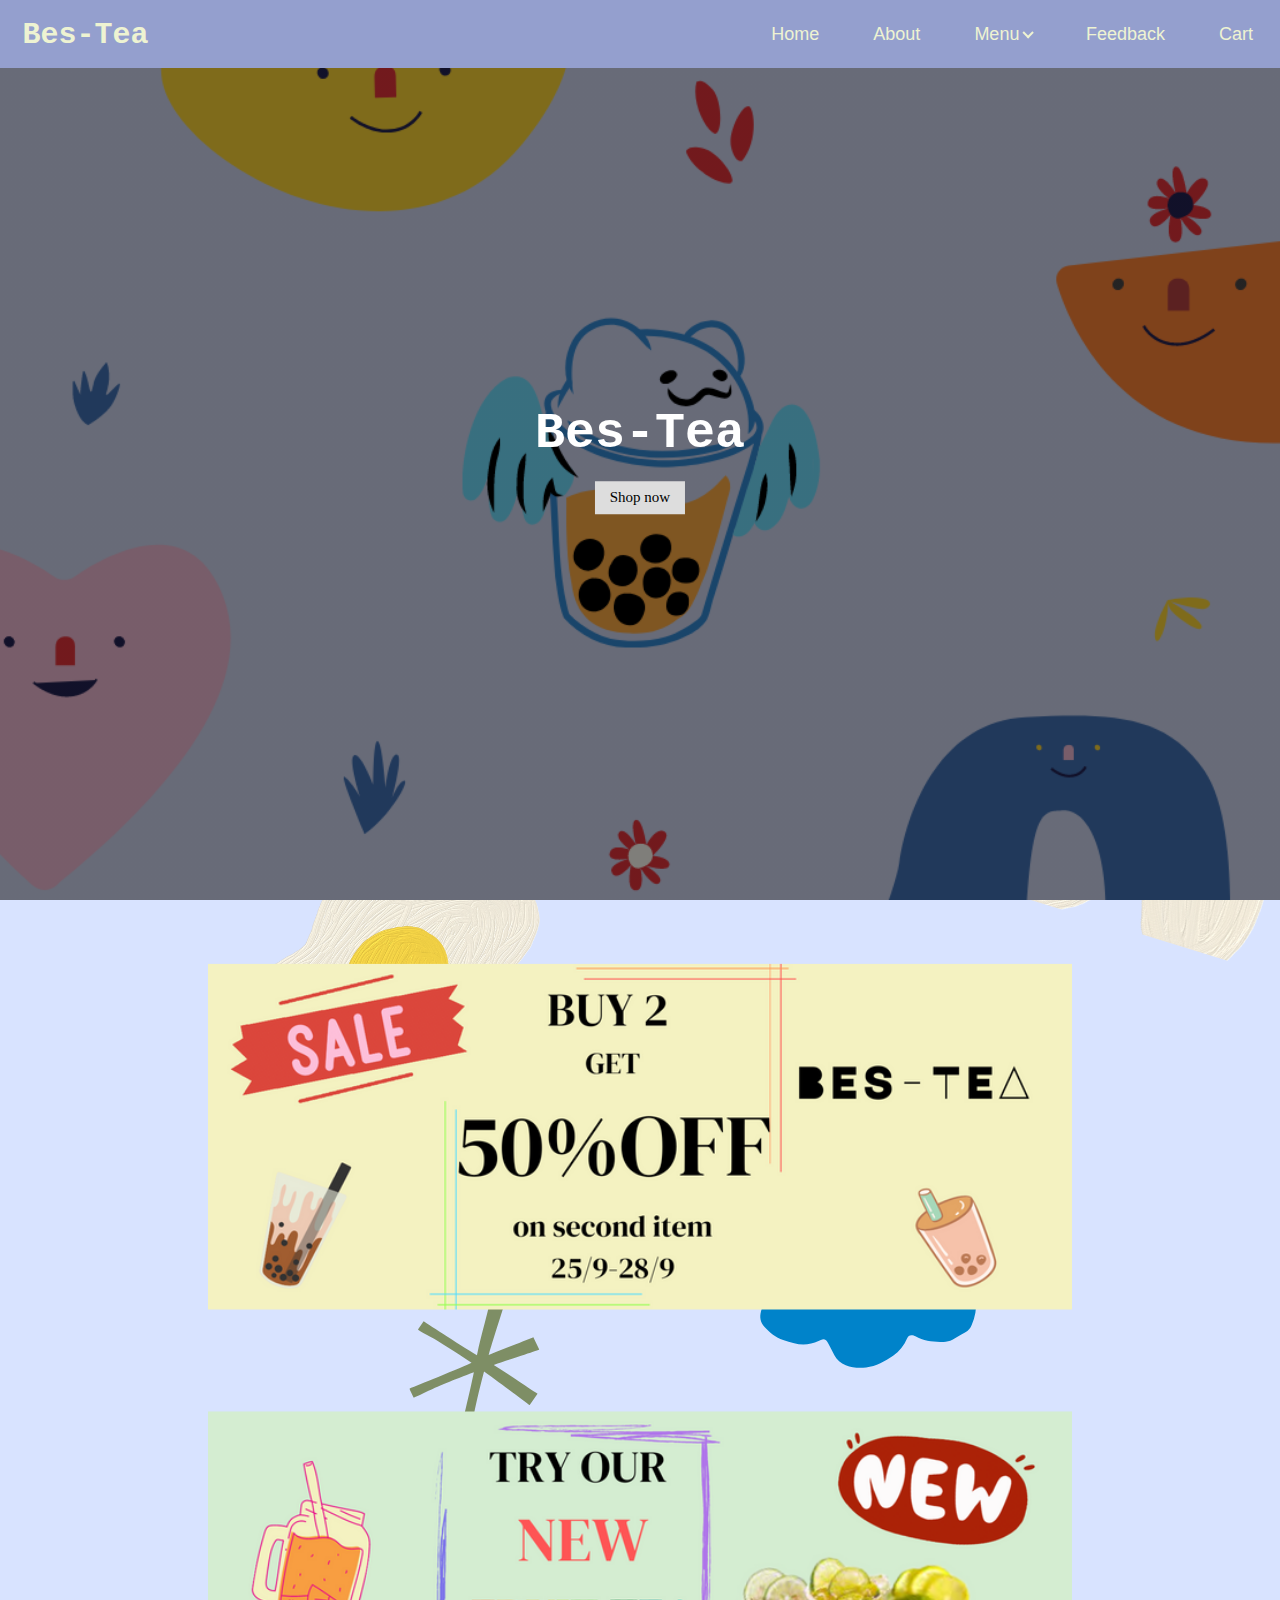
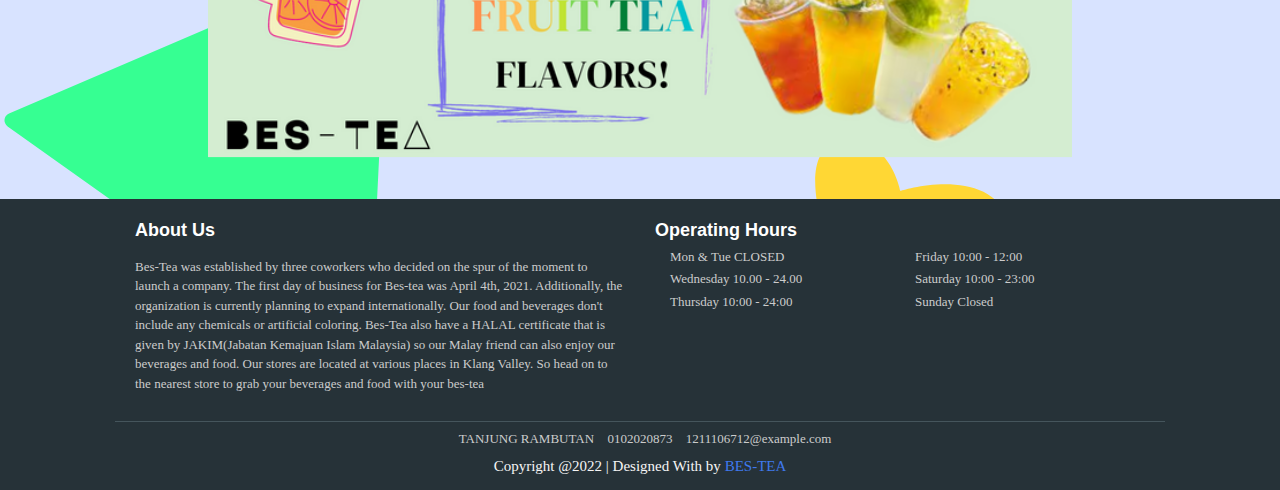
==== html/index.html @ e8d40ebd "." ====
<!DOCTYPE html>
<html>

<head>
  <title>Home</title>
  <link rel="stylesheet" href="../css/style.css">
  <link rel="stylesheet" href="../css/footer.css">
  <link rel="stylesheet" href="https://www.w3schools.com/w3css/4/w3.css">
  <link rel="stylesheet" href="https://use.fontawesome.com/releases/v5.2.0/css/all.css" integrity="sha384-hWVjflwFxL6sNzntih27bfxkr27PmbbK/iSvJ+a4+0owXq79v+lsFkW54bOGbiDQ" crossorigin="anonymous">

  <meta name="viewport" content="width=device-width, initial-scale=1">

</head>

<body>
  <header>
    <nav class="navbar">
      <div class="branding">
        <h2 class="logo">
          <a href="#" class="branding-logo">Bes-Tea</a>
        </h2>
      </div>
      <label for="input-hamburger" class="hamburger"></label>
      <input type="checkbox" id="input-hamburger" hidden>
      <ul class="menu">
        <li><a href="index.html" class="menu-link">Home</a></li>
        <li><a href="about.html" class="menu-link">About</a></li>
        <li class="has-dropdown">
          <a class="menu-link">Menu
            <span class="arrow"></span>
          </a>
          <ul class="submenu">
            <li><a href="menu.html" class="menu-link">All</a></li>
            <li class="has-dropdown">
              <a href="menu.html" class="menu-link">Beverage
                <span class="arrow"></span>
              </a>
              <ul class="submenu">
                <li><a href="menu.html" class="menu-link">Demo</a></li>
                <li><a href="menu.html" class="menu-link">Demo</a></li>
                <li><a href="menu.html" class="menu-link">Demo</a></li>
              </ul>
            </li>
            <li class="has-dropdown">
              <a href="menu.html" class="menu-link">Snack
                <span class="arrow"></span>
              </a>
              <ul class="submenu">
                <li><a href="menu.html" class="menu-link">Demo</a></li>
                <li><a href="menu.html" class="menu-link">Demo</a></li>
                <li><a href="menu.html" class="menu-link">Demo</a></li>
              </ul>
            </li>
          </ul>
        </li>
        <li><a href="feedback.html" class="menu-link">Feedback</a></li>
        <li><a href="cart.html" class="menu-link">Cart</a></li>
      </ul>
    </nav>
  </header>

  <div class="hero-image">
    <div class="hero-text">
      <h1 style="font-size:50px">Bes-Tea</h1>
      <form action="menu.html">
        <button type="menu">Shop now</button>
      </form>
    </div>
  </div>

</body>


<body>
  <br>
  <br>
  <br>
  <br>
  <div class="feedimage">
    <div class="promo">
      <img src="../image/promo.png">
    </div>
    <br>
    <br>
    <div class="promo1">
      <img src="../image/new tea.png">
    </div>
  </div>

</body>



<br>
<br>
<br>
<footer>
  <!--footer starts from here-->
  <footer class="footer">
    <div class="container bottom_border">
      <div class="w3-row">
        <div class="w3-half">
          <h5 class="text">About Us</h5>

          <!--headin5_amrc-->

          <p class="mb10">Bes-Tea was established by three coworkers who decided on the spur of the moment to launch a company. The first day of business for Bes-tea was April 4th, 2021. Additionally, the organization is currently planning to expand
            internationally. Our food and beverages don't include any chemicals or artificial coloring. Bes-Tea also have a HALAL certificate that is given by JAKIM(Jabatan Kemajuan Islam Malaysia) so our Malay friend can also enjoy our beverages and
            food. Our stores are located at various places in Klang Valley. So head on to the nearest store to grab your beverages and food with your bes-tea</p>


        </div>


        <div class="w3-half">
          <!--headin5_amrc ends here-->

          <ul class="footer_ul2_amrc">
            <h5 class="text">Operating Hours</h5>
            <div class="w3-row">
              <div class="w3-half">
                <p>Mon & Tue CLOSED</p>
                <p>Wednesday 10.00 - 24.00</p>
                <p>Thursday 10:00 - 24:00</p>
              </div>
              <div class="w3-half">
                <p>Friday 10:00 - 12:00</p>
                <p>Saturday 10:00 - 23:00</p>
                <p>Sunday Closed</p>
              </div>
            </div>
        </div>
        </ul>
        <!--footer_ul2_amrc ends here-->
      </div>
    </div>
    </div>


    <div class="container">
      <ul class="foote_bottom_ul_amrc">
        <p><i class="fa fa-location-arrow"></i> TANJUNG RAMBUTAN </p>
        <p><i class="fa fa-phone"></i> 0102020873 </p>
        <p><i class="fa fa fa-envelope"></i> 1211106712@example.com </p>
      </ul>
      <!--foote_bottom_ul_amrc ends here-->
      <div class="copyright">
        <p>
          <center>Copyright @2022 | Designed With by <a href="">BES-TEA</a></center>
        </p>
      </div>
    </div>

  </footer>

</html>
---- css/style.css ----
:root {
  box-sizing: border-box;
  --primary: #949fce;
  --hover-color: #645CAA;
  --dark: #BFACE0;
  --light: #EEF3D2;
}

*, *::after, *::before {
  box-sizing: inherit;
  margin: 0;
  padding: 0;
}

body, html {
  height: 100%;
  margin: 0;
  font-family: Arial, Helvetica, sans-serif;
}

body {
  margin: 0;
}

/**********************Navigation Bar - START**********************/
header {
  background-color: var(--primary);
  padding-left: 1.5rem;
  position: fixed;
  z-index: 2;
  width: 100%;
}

.branding-logo {
  font-family: "Lucida Handwriting", "cursive", monospace;
  font-weight:bold;
  color: var(--light);
  text-decoration: none;
}

.navbar {
  display: flex;
  justify-content: space-between;;
  align-items: center;
}

.menu {
  display: flex;
}

.menu li {
  list-style: none;
}

.menu li a {
  display: block;
  text-decoration: none;
  color: var(--light);
  padding: 1em 1.5em;
  font-size: 1.2rem;
}

.has-dropdown {
  position: relative;
}

.submenu {
  position: absolute;
  left: 0;
  background-color: var(--dark);
  white-space: nowrap;
  padding: 1em 0;
  min-width: 10em;

  /*hide submenu*/
  opacity: 0;
  transform: scaleY(0);
  transform-origin: top center;
}

.submenu > li > a {
  padding: 0.8rem 1.5rem;
}

.submenu .submenu {
  left: -100%;
  top: 0;
}

.menu > li:hover > a, .submenu > li:hover > a{
  background-color: hsla(293, 70%, 60%, 0.7);
  color: var(--hover-color)
}

.arrow {
  width: 0.5rem;
  height: 0.5rem;
  display: inline-block;
  vertical-align: middle;
  border-left: 0.15em solid currentColor;
  border-bottom: 0.15em solid currentColor;
  transform: rotate(-45deg);
  margin-top: -0.25em;
  transition: transform 100ms ease-in-out;
}

/*reveal submenu*/
.menu > li:hover > a + .submenu, .submenu > li:hover > a + .submenu {
  opacity: 1;
  transform: scaleY(1);
}

/*animate arrow*/
.menu > li:hover > a > .arrow, .submenu > li:hover > a > .arrow {
  transform: rotate(225deg);
}

@media only screen and (max-width: 58.75em) {
  .menu li a {
    font-size: 1rem;
  }
}

@media only screen and (max-width: 50.75em) {
  header {
    position: fixed;
    padding: 0 2em;
  }

  .menu {
    flex-flow: column;
    position: absolute;
    background: hsla(0, 0%, 30%, 0.8);
    top: 4.3rem;
    left: 0;
    right: 0;
    height: 100vh;
    opacity: 0;
    transform: scaleY(0);
    transform-origin: top center;
    transition: 200ms transform cubic-bezier(0.36, 0.4, 0.42, 1.48) 100ms, 100ms opacity ease-in-out;
  }

  .menu > li > a {
    font-size: 1.5rem;
    color: var(--dark);
  }

  .menu > li:hover > a + .submenu, .submenu > li:hover > a + .submenu {
    position: relative;
  }

  .submenu {
    top: 0;
    padding-left: 1.5em;
    border-left: 0.12em dotted hsla(232, 70%, 60%, 0.95)
  }

  .submenu > li > a {
    font-size: 1.5rem;
  }

  .submenu .submenu {
    left: 0;
    top: 0;
  }

  .hamburger {
    width: 2em;
    height: 0.25em;
    display: block;
    background: var(--light);
    position: relative;
    cursor: pointer;
  }

  .hamburger::after, .hamburger::before {
    content: "";
    position: absolute;
    left: 0;
    background: inherit;
    width: inherit;
    height: inherit;
  }

  .hamburger::after {
    top: 0.65em;
  }

  .hamburger::before {
    bottom: 0.65em;
  }

  /*reveal menu*/
  input[type="checkbox"]:checked + .menu {
    position: absolute;
    opacity: 1;
    transform: scaleY(1);
  }
}
/**********************Navigation Bar - END**********************/

.hero-image {
  background-image: linear-gradient(rgba(0, 0, 0, 0.5), rgba(0, 0, 0, 0.5)), url("../image/backgound\ image\ 2.png ");
  height: 100%;
  background-position: center;
  background-repeat: no-repeat;
  background-size: cover;
  position: relative;
}

.hero-text {
  text-align: center;
  position: absolute;
  top: 50%;
  left: 50%;
  transform: translate(-50%, -50%);
  color: white;
}

.hero-text h1 {
  font-family: "Lucida Handwriting", "cursive", monospace;
  font-weight: bold;
}


.hero-text button {
  border: none;
  outline: 0;
  display: inline-block;
  padding: 5px 15px;
  color: black;
  background-color: #ddd;
  text-align: center;
  cursor: pointer;
}

.hero-text button:hover {
  background-color: #555;
  color: white;
}



div {
font-family: "Georgia", serif;}

* {
  box-sizing: border-box;
}


body {
  font-family: Arial;
  background-image: url("../image/backgound\ image\ 7.png");
}

div.feedimage {
  border: 1px transparent;
}

div.feedimage:hover {
  border: 1px transparent;
}

div.feedimage img {
  width: 100%;
  height: auto;
}

* {
  box-sizing: border-box;
}


@media only screen and (max-width: 700px),(max-width: 900px) and (min-width: 600px), (min-width: 1100px) {
  .promo,.promo1,.feedimage{
    margin: 0 auto;
    width: 10%;
  }
}

@media only screen and (max-width: 500px),(max-width: 900px) and (min-width: 600px), (min-width: 1100px) {
  .promo,.promo1,.feedimage{
    width: 100%;
  }
}

.clearfix:after {
  content: "";
  display: table;
  clear: both;
}

.promo,.promo1,.feedimage{
  margin: 0 auto; /* Center website */
  max-width: 800px; /* Max width */
  padding: 20px;
  background-color:transparent;
  transition: transform .2s;

}

.promo:hover,.promo1:hover,.feedimage{
  -ms-transform: scale(1.2); /* IE 9 */
  -webkit-transform: scale(1.2); /* Safari 3-8 */
  transform: scale(1.2);
}
---- css/footer.css ----
.text { 
    color:#FFF;
    font-weight: bold;
    padding-top:13px ; 
    margin-bottom:13px ;
}
.w3-half{
    padding: 15px;
    margin-top: -25px;
}
footer { 
    width:100vw; 
    background-color:#263238;
    min-height:auto; 
    padding:0px 0px 5px 0px ;
    position: relative;
    bottom:0; 
    left: 0;
    right: 0;
}

footer p { 
    font-size:13px; 
    color:#CCC; 
    padding-bottom:0px; 
    margin-bottom:3px;
}

.mb10 { 
    padding-bottom:5px ;
}

.fleft { 
    float:left;
}

.footer_ul2_amrc {
    margin:0px; 
    list-style-type:none; 
    padding:0px;
    color: rgb(255, 255, 255);
}

.footer_ul2_amrc li p { 
    display:inline; 
}

.bottom_border { 
    border-bottom:1px solid #45555c; 
    padding-bottom:10px;
}

.foote_bottom_ul_amrc {
	list-style-type:none;
	padding:0px;
	display:table;
	margin-top: 5px;
	margin-right: auto;
	margin-bottom: 5px;
	margin-left: auto;
}
.foote_bottom_ul_amrc p { 
    display:inline;
}
.foote_bottom_ul_amrc p i { 
    color:#999; 
    margin:0 5px;
    text-decoration: none;
}



.bottom_border{
    margin: 0 auto; /* Center website */
    max-width: 1050px; /* Max width */
    padding: 5px;
    
}

.copyright{
    color: whitesmoke;
}
.copyright a{
    text-decoration: none;
    color: rgb(63, 121, 237); 

}
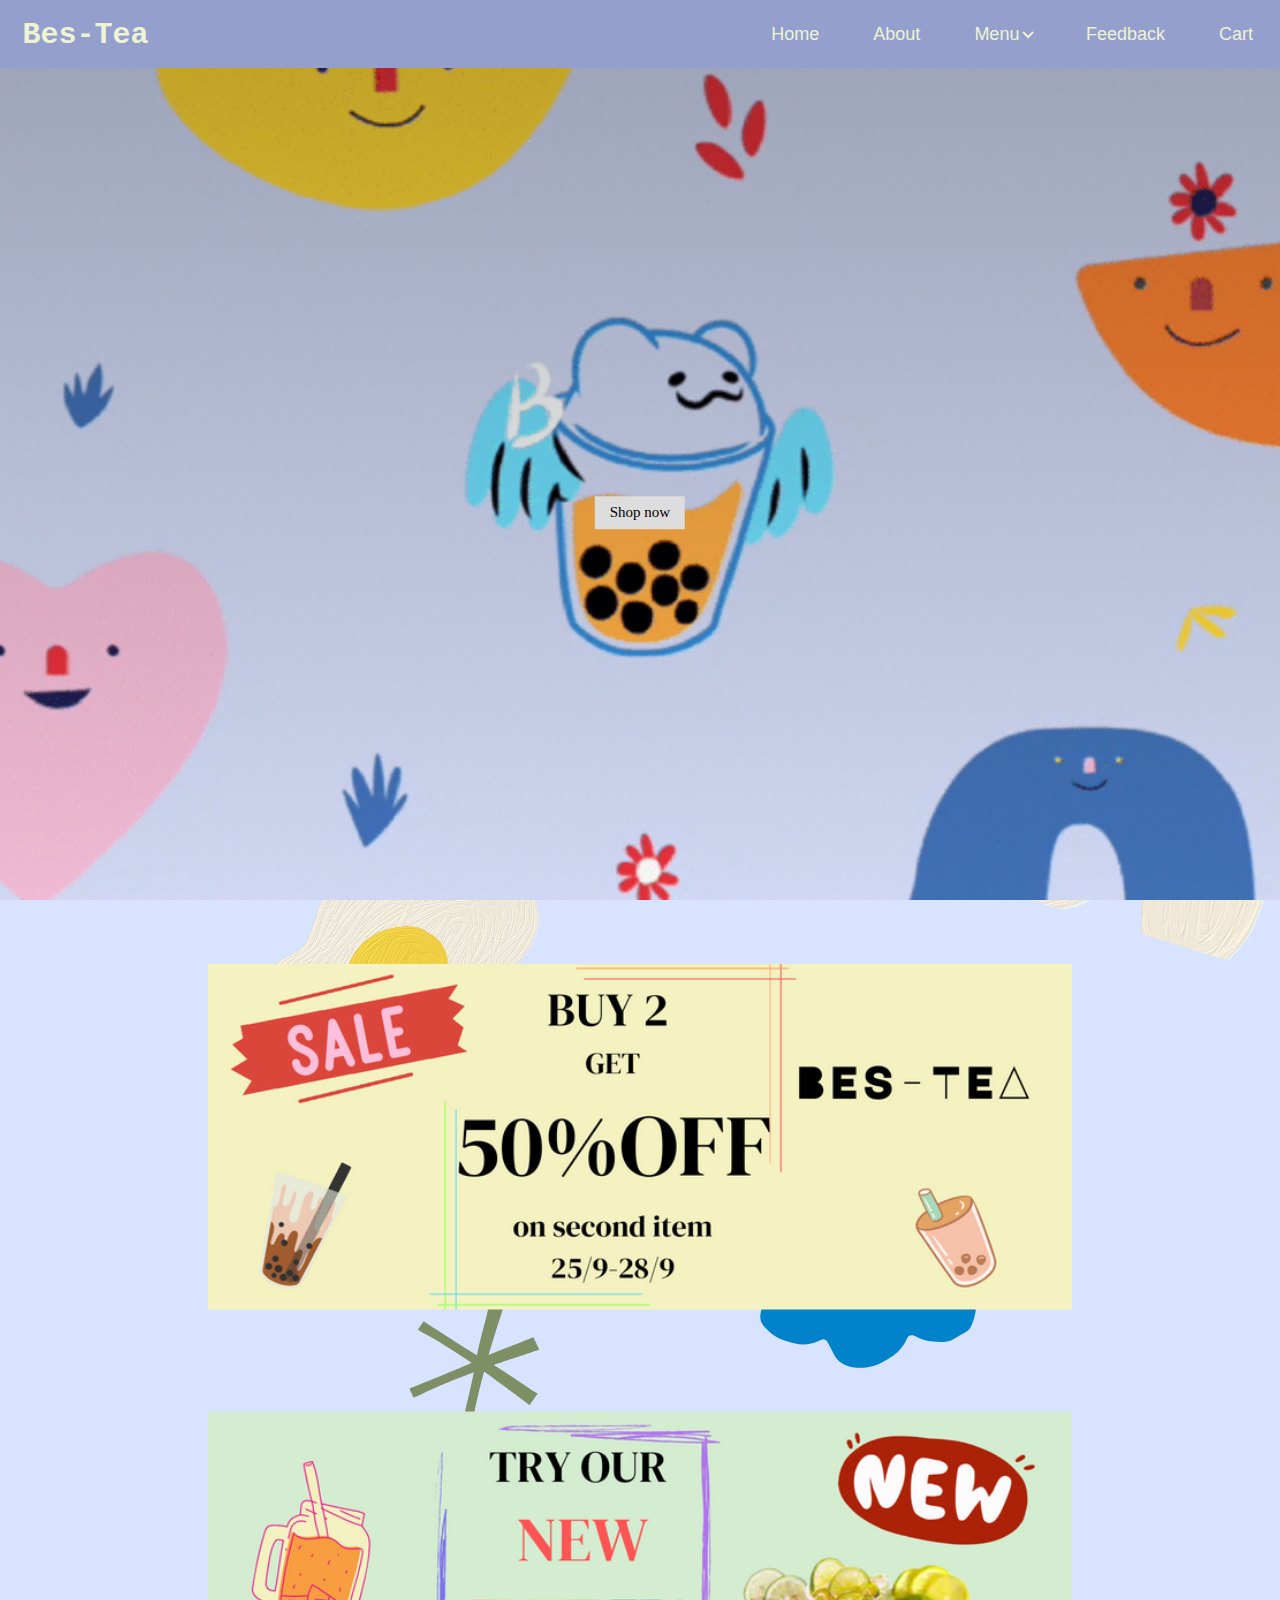
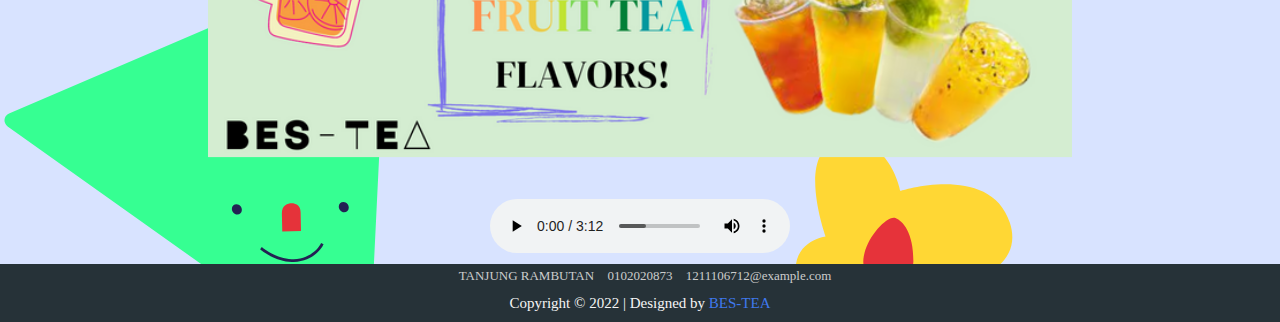
==== commit dca39fc1: "." ====
--- a/html/index.html
+++ b/html/index.html
@@ -32,23 +32,23 @@
           <ul class="submenu">
             <li><a href="menu.html" class="menu-link">All</a></li>
             <li class="has-dropdown">
-              <a href="menu.html" class="menu-link">Beverage
+              <a href="menu.html#Beverage" class="menu-link">Beverage
                 <span class="arrow"></span>
               </a>
               <ul class="submenu">
-                <li><a href="menu.html" class="menu-link">Demo</a></li>
-                <li><a href="menu.html" class="menu-link">Demo</a></li>
-                <li><a href="menu.html" class="menu-link">Demo</a></li>
+                <li><a href="menu.html#Beverage-Popular" class="menu-link">Popular</a></li>
+                <li><a href="menu.html#Beverage-Special" class="menu-link">Special</a></li>
+                <li><a href="menu.html#Beverage-Other" class="menu-link">Other</a></li>
               </ul>
             </li>
             <li class="has-dropdown">
-              <a href="menu.html" class="menu-link">Snack
+              <a href="menu.html#Snack" class="menu-link">Snack
                 <span class="arrow"></span>
               </a>
               <ul class="submenu">
-                <li><a href="menu.html" class="menu-link">Demo</a></li>
-                <li><a href="menu.html" class="menu-link">Demo</a></li>
-                <li><a href="menu.html" class="menu-link">Demo</a></li>
+                <li><a href="menu.html#Snack-Popular" class="menu-link">Popular</a></li>
+                <li><a href="menu.html#Snack-Special" class="menu-link">Special</a></li>
+                <li><a href="menu.html#Snack-Other" class="menu-link">Other</a></li>
               </ul>
             </li>
           </ul>
@@ -61,7 +61,6 @@
 
   <div class="hero-image">
     <div class="hero-text">
-      <h1 style="font-size:50px">Bes-Tea</h1>
       <form action="menu.html">
         <button type="menu">Shop now</button>
       </form>
@@ -87,70 +86,32 @@
     </div>
   </div>
 
+  <br>
+  <br>
+  <br>
+
+  <div class="audio">
+    <audio controls>
+      <source src="../video/lukrembo - boba tea (royalty free vlog music).mp3" type="audio/mpeg">
+    </audio>
+  </div>
+
 </body>
-
-
-
-<br>
-<br>
-<br>
-<footer>
-  <!--footer starts from here-->
-  <footer class="footer">
-    <div class="container bottom_border">
-      <div class="w3-row">
-        <div class="w3-half">
-          <h5 class="text">About Us</h5>
-
-          <!--headin5_amrc-->
-
-          <p class="mb10">Bes-Tea was established by three coworkers who decided on the spur of the moment to launch a company. The first day of business for Bes-tea was April 4th, 2021. Additionally, the organization is currently planning to expand
-            internationally. Our food and beverages don't include any chemicals or artificial coloring. Bes-Tea also have a HALAL certificate that is given by JAKIM(Jabatan Kemajuan Islam Malaysia) so our Malay friend can also enjoy our beverages and
-            food. Our stores are located at various places in Klang Valley. So head on to the nearest store to grab your beverages and food with your bes-tea</p>
-
-
-        </div>
-
-
-        <div class="w3-half">
-          <!--headin5_amrc ends here-->
-
-          <ul class="footer_ul2_amrc">
-            <h5 class="text">Operating Hours</h5>
-            <div class="w3-row">
-              <div class="w3-half">
-                <p>Mon & Tue CLOSED</p>
-                <p>Wednesday 10.00 - 24.00</p>
-                <p>Thursday 10:00 - 24:00</p>
-              </div>
-              <div class="w3-half">
-                <p>Friday 10:00 - 12:00</p>
-                <p>Saturday 10:00 - 23:00</p>
-                <p>Sunday Closed</p>
-              </div>
-            </div>
-        </div>
-        </ul>
-        <!--footer_ul2_amrc ends here-->
-      </div>
+<!--footer starts from here-->
+<footer class="footer">
+  <div class="container">
+    <ul class="foote_bottom_ul_amrc">
+      <p><i class="fa fa-location-arrow"></i> TANJUNG RAMBUTAN </p>
+      <p><i class="fa fa-phone"></i> 0102020873 </p>
+      <p><i class="fa fa fa-envelope"></i> 1211106712@example.com </p>
+    </ul>
+    <!--foote_bottom_ul_amrc ends here-->
+    <div class="copyright">
+      <p>
+        <center>Copyright <span>&copy;</span> 2022 | Designed by <a href="">BES-TEA</a></center>
+      </p>
     </div>
-    </div>
-
-
-    <div class="container">
-      <ul class="foote_bottom_ul_amrc">
-        <p><i class="fa fa-location-arrow"></i> TANJUNG RAMBUTAN </p>
-        <p><i class="fa fa-phone"></i> 0102020873 </p>
-        <p><i class="fa fa fa-envelope"></i> 1211106712@example.com </p>
-      </ul>
-      <!--foote_bottom_ul_amrc ends here-->
-      <div class="copyright">
-        <p>
-          <center>Copyright @2022 | Designed With by <a href="">BES-TEA</a></center>
-        </p>
-      </div>
-    </div>
-
-  </footer>
+  </div>
+</footer>
 
 </html>
--- a/css/style.css
+++ b/css/style.css
@@ -1,308 +1,309 @@
-:root {
-  box-sizing: border-box;
-  --primary: #949fce;
-  --hover-color: #645CAA;
-  --dark: #BFACE0;
-  --light: #EEF3D2;
-}
-
-*, *::after, *::before {
-  box-sizing: inherit;
-  margin: 0;
-  padding: 0;
-}
-
-body, html {
-  height: 100%;
-  margin: 0;
-  font-family: Arial, Helvetica, sans-serif;
-}
-
-body {
-  margin: 0;
-}
-
-/**********************Navigation Bar - START**********************/
-header {
-  background-color: var(--primary);
-  padding-left: 1.5rem;
-  position: fixed;
-  z-index: 2;
-  width: 100%;
-}
-
-.branding-logo {
-  font-family: "Lucida Handwriting", "cursive", monospace;
-  font-weight:bold;
-  color: var(--light);
-  text-decoration: none;
-}
-
-.navbar {
-  display: flex;
-  justify-content: space-between;;
-  align-items: center;
-}
-
-.menu {
-  display: flex;
-}
-
-.menu li {
-  list-style: none;
-}
-
-.menu li a {
-  display: block;
-  text-decoration: none;
-  color: var(--light);
-  padding: 1em 1.5em;
-  font-size: 1.2rem;
-}
-
-.has-dropdown {
-  position: relative;
-}
-
-.submenu {
-  position: absolute;
-  left: 0;
-  background-color: var(--dark);
-  white-space: nowrap;
-  padding: 1em 0;
-  min-width: 10em;
-
-  /*hide submenu*/
-  opacity: 0;
-  transform: scaleY(0);
-  transform-origin: top center;
-}
-
-.submenu > li > a {
-  padding: 0.8rem 1.5rem;
-}
-
-.submenu .submenu {
-  left: -100%;
-  top: 0;
-}
-
-.menu > li:hover > a, .submenu > li:hover > a{
-  background-color: hsla(293, 70%, 60%, 0.7);
-  color: var(--hover-color)
-}
-
-.arrow {
-  width: 0.5rem;
-  height: 0.5rem;
-  display: inline-block;
-  vertical-align: middle;
-  border-left: 0.15em solid currentColor;
-  border-bottom: 0.15em solid currentColor;
-  transform: rotate(-45deg);
-  margin-top: -0.25em;
-  transition: transform 100ms ease-in-out;
-}
-
-/*reveal submenu*/
-.menu > li:hover > a + .submenu, .submenu > li:hover > a + .submenu {
-  opacity: 1;
-  transform: scaleY(1);
-}
-
-/*animate arrow*/
-.menu > li:hover > a > .arrow, .submenu > li:hover > a > .arrow {
-  transform: rotate(225deg);
-}
-
-@media only screen and (max-width: 58.75em) {
-  .menu li a {
-    font-size: 1rem;
-  }
-}
-
-@media only screen and (max-width: 50.75em) {
-  header {
-    position: fixed;
-    padding: 0 2em;
-  }
-
-  .menu {
-    flex-flow: column;
-    position: absolute;
-    background: hsla(0, 0%, 30%, 0.8);
-    top: 4.3rem;
-    left: 0;
-    right: 0;
-    height: 100vh;
-    opacity: 0;
-    transform: scaleY(0);
-    transform-origin: top center;
-    transition: 200ms transform cubic-bezier(0.36, 0.4, 0.42, 1.48) 100ms, 100ms opacity ease-in-out;
-  }
-
-  .menu > li > a {
-    font-size: 1.5rem;
-    color: var(--dark);
-  }
-
-  .menu > li:hover > a + .submenu, .submenu > li:hover > a + .submenu {
-    position: relative;
-  }
-
-  .submenu {
-    top: 0;
-    padding-left: 1.5em;
-    border-left: 0.12em dotted hsla(232, 70%, 60%, 0.95)
-  }
-
-  .submenu > li > a {
-    font-size: 1.5rem;
-  }
-
-  .submenu .submenu {
-    left: 0;
-    top: 0;
-  }
-
-  .hamburger {
-    width: 2em;
-    height: 0.25em;
-    display: block;
-    background: var(--light);
-    position: relative;
-    cursor: pointer;
-  }
-
-  .hamburger::after, .hamburger::before {
-    content: "";
-    position: absolute;
-    left: 0;
-    background: inherit;
-    width: inherit;
-    height: inherit;
-  }
-
-  .hamburger::after {
-    top: 0.65em;
-  }
-
-  .hamburger::before {
-    bottom: 0.65em;
-  }
-
-  /*reveal menu*/
-  input[type="checkbox"]:checked + .menu {
-    position: absolute;
-    opacity: 1;
-    transform: scaleY(1);
-  }
-}
-/**********************Navigation Bar - END**********************/
-
-.hero-image {
-  background-image: linear-gradient(rgba(0, 0, 0, 0.5), rgba(0, 0, 0, 0.5)), url("../image/backgound\ image\ 2.png ");
-  height: 100%;
-  background-position: center;
-  background-repeat: no-repeat;
-  background-size: cover;
-  position: relative;
-}
-
-.hero-text {
-  text-align: center;
-  position: absolute;
-  top: 50%;
-  left: 50%;
-  transform: translate(-50%, -50%);
-  color: white;
-}
-
-.hero-text h1 {
-  font-family: "Lucida Handwriting", "cursive", monospace;
-  font-weight: bold;
-}
-
-
-.hero-text button {
-  border: none;
-  outline: 0;
-  display: inline-block;
-  padding: 5px 15px;
-  color: black;
-  background-color: #ddd;
-  text-align: center;
-  cursor: pointer;
-}
-
-.hero-text button:hover {
-  background-color: #555;
-  color: white;
-}
-
-
-
-div {
-font-family: "Georgia", serif;}
-
-* {
-  box-sizing: border-box;
-}
-
-
-body {
-  font-family: Arial;
-  background-image: url("../image/backgound\ image\ 7.png");
-}
-
-div.feedimage {
-  border: 1px transparent;
-}
-
-div.feedimage:hover {
-  border: 1px transparent;
-}
-
-div.feedimage img {
-  width: 100%;
-  height: auto;
-}
-
-* {
-  box-sizing: border-box;
-}
-
-
-@media only screen and (max-width: 700px),(max-width: 900px) and (min-width: 600px), (min-width: 1100px) {
-  .promo,.promo1,.feedimage{
-    margin: 0 auto;
-    width: 10%;
-  }
-}
-
-@media only screen and (max-width: 500px),(max-width: 900px) and (min-width: 600px), (min-width: 1100px) {
-  .promo,.promo1,.feedimage{
-    width: 100%;
-  }
-}
-
-.clearfix:after {
-  content: "";
-  display: table;
-  clear: both;
-}
-
-.promo,.promo1,.feedimage{
-  margin: 0 auto; /* Center website */
-  max-width: 800px; /* Max width */
-  padding: 20px;
-  background-color:transparent;
-  transition: transform .2s;
-
-}
-
-.promo:hover,.promo1:hover,.feedimage{
-  -ms-transform: scale(1.2); /* IE 9 */
-  -webkit-transform: scale(1.2); /* Safari 3-8 */
-  transform: scale(1.2);
-}
+:root {
+  box-sizing: border-box;
+  --primary: #949fce;
+  --hover-color: #645CAA;
+  --dark: #BFACE0;
+  --light: #EEF3D2;
+}
+
+*, *::after, *::before {
+  box-sizing: inherit;
+  margin: 0;
+  padding: 0;
+}
+
+body, html {
+  height: 100%;
+  margin: 0;
+  font-family: Arial, Helvetica, sans-serif;
+}
+
+/**********************Navigation Bar - START**********************/
+header {
+  background-color: var(--primary);
+  padding-left: 1.5rem;
+  position: fixed;
+  z-index: 2;
+  width: 100%;
+}
+
+.branding-logo {
+  font-family: "Lucida Handwriting", "cursive", monospace;
+  font-weight:bold;
+  color: var(--light);
+  text-decoration: none;
+}
+
+.navbar {
+  display: flex;
+  justify-content: space-between;;
+  align-items: center;
+}
+
+.menu {
+  display: flex;
+}
+
+.menu li {
+  list-style: none;
+}
+
+.menu li a {
+  display: block;
+  text-decoration: none;
+  color: var(--light);
+  padding: 1em 1.5em;
+  font-size: 1.2rem;
+}
+
+.has-dropdown {
+  position: relative;
+}
+
+.submenu {
+  position: absolute;
+  left: 0;
+  background-color: var(--dark);
+  white-space: nowrap;
+  padding: 1em 0;
+  min-width: 10em;
+
+  /*hide submenu*/
+  opacity: 0;
+  transform: scaleY(0);
+  transform-origin: top center;
+}
+
+.submenu > li > a {
+  padding: 0.8rem 1.5rem;
+}
+
+.submenu .submenu {
+  left: -100%;
+  top: 0;
+}
+
+.menu > li:hover > a, .submenu > li:hover > a{
+  background-color: hsla(293, 70%, 60%, 0.7);
+  color: var(--hover-color)
+}
+
+.arrow {
+  width: 0.5rem;
+  height: 0.5rem;
+  display: inline-block;
+  vertical-align: middle;
+  border-left: 0.15em solid currentColor;
+  border-bottom: 0.15em solid currentColor;
+  transform: rotate(-45deg);
+  margin-top: -0.25em;
+  transition: transform 100ms ease-in-out;
+}
+
+/*reveal submenu*/
+.menu > li:hover > a + .submenu, .submenu > li:hover > a + .submenu {
+  opacity: 1;
+  transform: scaleY(1);
+}
+
+/*animate arrow*/
+.menu > li:hover > a > .arrow, .submenu > li:hover > a > .arrow {
+  transform: rotate(225deg);
+}
+
+@media only screen and (max-width: 58.75em) {
+  .menu li a {
+    font-size: 1rem;
+  }
+}
+
+@media only screen and (max-width: 50.75em) {
+  header {
+    position: fixed;
+    padding: 0 2em;
+  }
+
+  .menu {
+    flex-flow: column;
+    position: absolute;
+    background: hsla(0, 0%, 30%, 0.8);
+    top: 4.3rem;
+    left: 0;
+    right: 0;
+    height: 100vh;
+    opacity: 0;
+    transform: scaleY(0);
+    transform-origin: top center;
+    transition: 200ms transform cubic-bezier(0.36, 0.4, 0.42, 1.48) 100ms, 100ms opacity ease-in-out;
+  }
+
+  .menu > li > a {
+    font-size: 1.5rem;
+    color: var(--dark);
+  }
+
+  .menu > li:hover > a + .submenu, .submenu > li:hover > a + .submenu {
+    position: relative;
+  }
+
+  .submenu {
+    top: 0;
+    padding-left: 1.5em;
+    border-left: 0.12em dotted hsla(232, 70%, 60%, 0.95)
+  }
+
+  .submenu > li > a {
+    font-size: 1.5rem;
+  }
+
+  .submenu .submenu {
+    left: 0;
+    top: 0;
+  }
+
+  .hamburger {
+    width: 2em;
+    height: 0.25em;
+    display: block;
+    background: var(--light);
+    position: relative;
+    cursor: pointer;
+  }
+
+  .hamburger::after, .hamburger::before {
+    content: "";
+    position: absolute;
+    left: 0;
+    background: inherit;
+    width: inherit;
+    height: inherit;
+  }
+
+  .hamburger::after {
+    top: 0.65em;
+  }
+
+  .hamburger::before {
+    bottom: 0.65em;
+  }
+
+  /*reveal menu*/
+  input[type="checkbox"]:checked + .menu {
+    position: absolute;
+    opacity: 1;
+    transform: scaleY(1);
+  }
+}
+/**********************Navigation Bar - END**********************/
+
+.hero-image {
+  background-image: linear-gradient(rgba(0, 0, 0, 0.25), rgba(0, 0, 0, 0)), url("../image/GIF Background animation.GIF.gif");
+  height: 100%;
+  background-position: center;
+  background-repeat: no-repeat;
+  background-size: cover;
+  position: relative;
+}
+
+.hero-text {
+  text-align: center;
+  position: absolute;
+  top: 50%;
+  left: 50%;
+  transform: translate(-50%, -50%);
+  color: white;
+}
+
+.hero-text h1 {
+  font-family: "Lucida Handwriting", "cursive", monospace;
+  font-weight: bold;
+}
+
+
+.hero-text button {
+  margin-top: 125px;
+  border: none;
+  outline: 0;
+  display: inline-block;
+  padding: 5px 15px;
+  color: black;
+  background-color: #ddd;
+  text-align: center;
+  cursor: pointer;
+}
+
+.hero-text button:hover {
+  background-color: #555;
+  color: white;
+}
+
+
+
+div {
+font-family: "Georgia", serif;}
+
+* {
+  box-sizing: border-box;
+}
+
+
+body {
+  font-family: Arial;
+  background-image: url("../image/backgound\ image\ 7.png");
+}
+
+div.feedimage {
+  border: 1px transparent;
+}
+
+div.feedimage:hover {
+  border: 1px transparent;
+}
+
+div.feedimage img {
+  width: 100%;
+  height: auto;
+}
+
+* {
+  box-sizing: border-box;
+}
+
+
+@media only screen and (max-width: 700px),(max-width: 900px) and (min-width: 600px), (min-width: 1100px) {
+  .promo,.promo1,.feedimage{
+    margin: 0 auto;
+    width: 10%;
+  }
+}
+
+@media only screen and (max-width: 500px),(max-width: 900px) and (min-width: 600px), (min-width: 1100px) {
+  .promo,.promo1,.feedimage{
+    width: 100%;
+  }
+}
+
+.clearfix:after {
+  content: "";
+  display: table;
+  clear: both;
+}
+
+.promo,.promo1,.feedimage{
+  margin: 0 auto; /* Center website */
+  max-width: 800px; /* Max width */
+  padding: 20px;
+  background-color:transparent;
+  transition: transform .2s;
+
+}
+
+.promo:hover,.promo1:hover,.feedimage{
+  -ms-transform: scale(1.2); /* IE 9 */
+  -webkit-transform: scale(1.2); /* Safari 3-8 */
+  transform: scale(1.2);
+}
+
+.audio {
+  text-align: center;
+}
